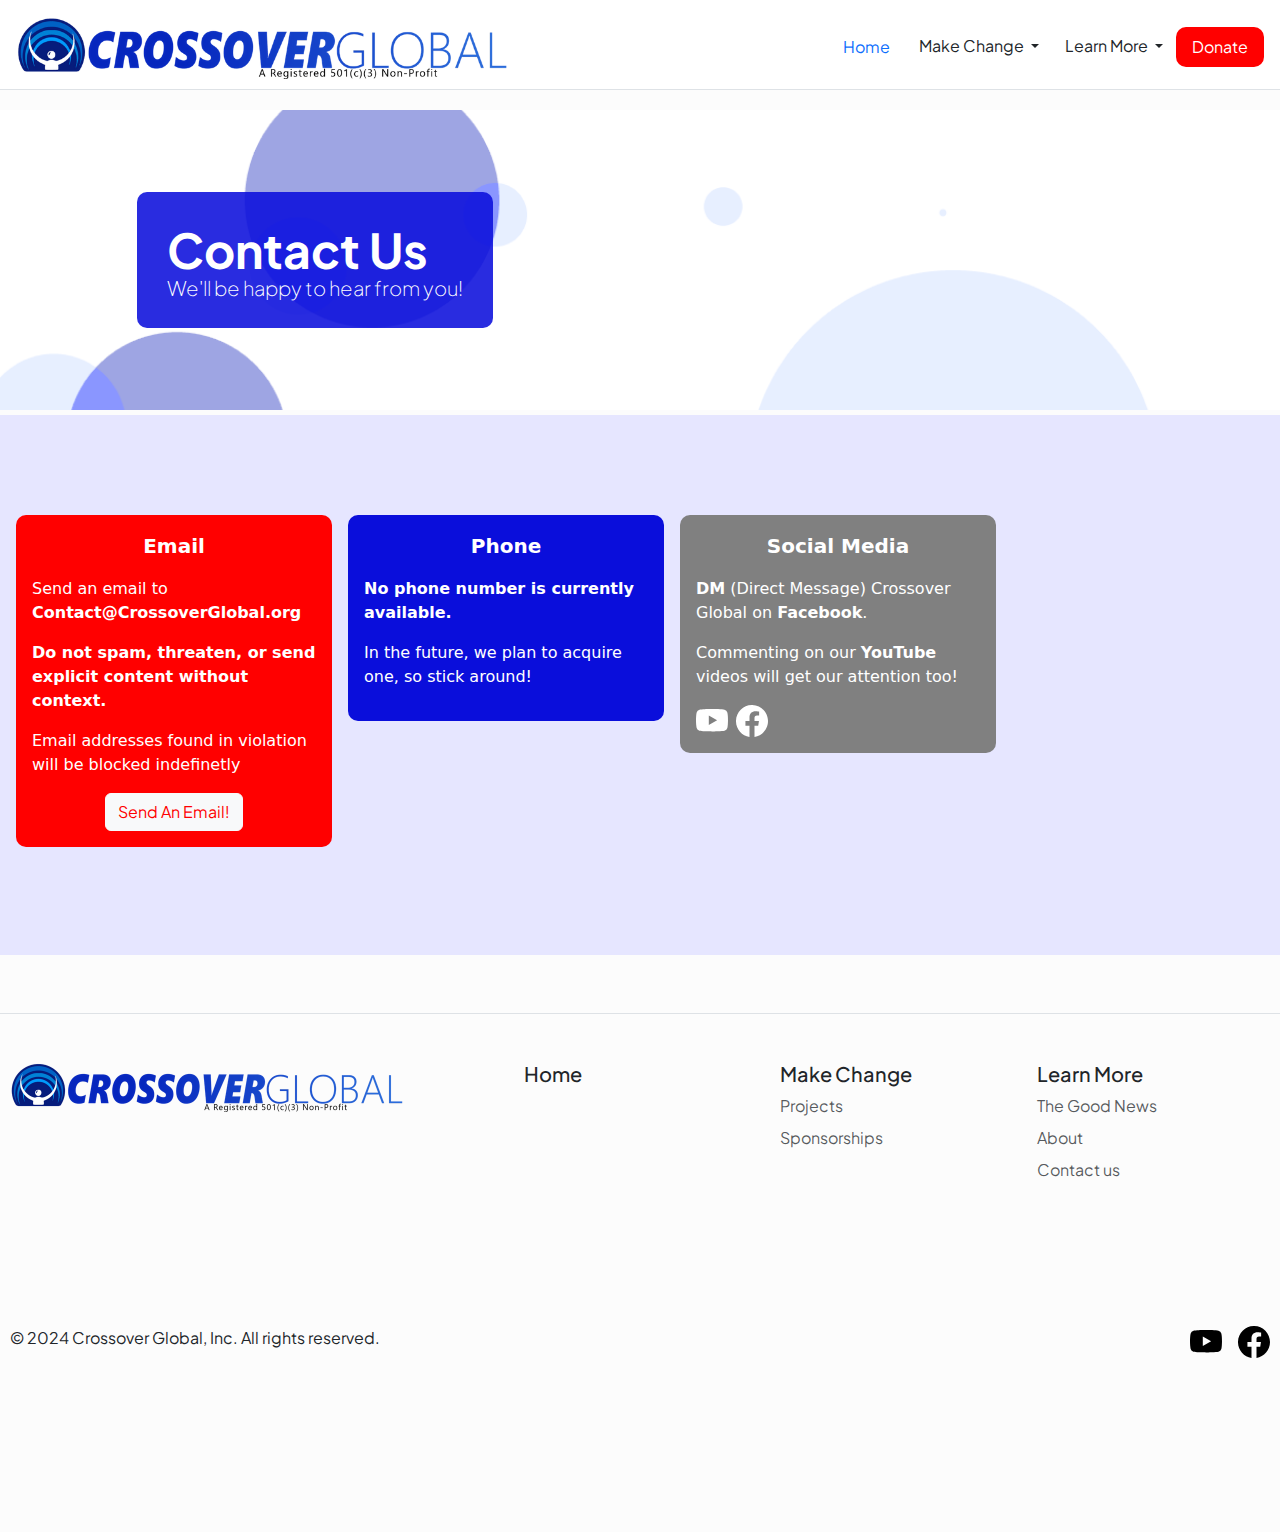
==== contact/index.html @ ee45f4d5 "Pushed Source files to Repo" ====
<!DOCTYPE html>
<html lang="en">
<head>
    <meta charset="UTF-8">
    <meta name="viewport" content="width=device-width, initial-scale=1.0, user-scalable=no">
    <title>Contact</title>
    <link href="https://cdn.jsdelivr.net/npm/bootstrap@5.3.3/dist/css/bootstrap.min.css" rel="stylesheet" integrity="sha384-QWTKZyjpPEjISv5WaRU9OFeRpok6YctnYmDr5pNlyT2bRjXh0JMhjY6hW+ALEwIH" crossorigin="anonymous">
    <link href="../style/main.css" rel="stylesheet">
    <link href="../style/font.css" rel="stylesheet">
    
    <link rel="icon" href="/images/LogoSmaller.jpg">

    <link href="https://fonts.googleapis.com/css2?family=Plus+Jakarta+Sans:ital,wght@0,200..800;1,200..800&display=swap" rel="stylesheet">
</head>
<body>
    <div style="width: 100%; height: 20px;"></div>
    <div id="header_image_div" style="background-image: URL('../images/SimpleBG2.png'); background-size: cover; height: 300px; justify-content: center;" class="row">
        <div class="col col-sm-12 col-lg-10" style="display: flex; flex-direction: column; padding: 40px; align-items: center; justify-content: center; height: 100%">
            <div class="co-header-card">
                <p id="header_title" class="fw-bold  fs-800 lh-900" style="color:white; margin: 0px;">Contact Us</p>
                <p id="header_desc" class="fw-lighter  fs-500 lh-500" style="color:white; margin: 0px;">We'll be happy to hear from you!</p>
            </div>            
        </div>
    </div>

    <div class="row" style="padding: 20px; padding-top: 100px; padding-bottom: 100px; margin-top: 5px; background-color: rgb(230, 230, 255); background-size: cover; display: flex; justify-content: left;  align-items: start; flex-wrap: wrap;">
        <div class="col-12 col-md-3 col-xs-12 mx-2 p-3 mb-2" style="background-color: red; border-radius: 10px; ">
            <p style="width: 100%; text-align: center; color: white; font-size: 20px;" class="fw-bold font-segoe">Email</p>
            <p style="width: 100%; color: white;" class="font-segoe">Send an email to <b>Contact@CrossoverGlobal.org</b></p>
            <p style="width: 100%; color: white;" class="font-segoe"><b>Do not spam, threaten, or send explicit content without context.</b></p>
            <p style="width: 100%; color: white;" class="font-segoe">Email addresses found in violation will be blocked indefinetly</p>
            <div style="width: 100%; display: flex; justify-content: center;">
                <a class="btn btn-light" style="color: red;" href="mailto:Contact@CrossoverGlobal.org">Send An Email!</a>
            </div>
        </div>
        <div class="col-12 col-md-3 col-xs-12 mx-2 p-3 mb-2 co-blue-bg" style="border-radius: 10px; ">
            <p style="width: 100%; text-align: center; color: white; font-size: 20px;" class="fw-bold font-segoe">Phone</p>
            <p style="width: 100%; color: white;" class="font-segoe"><b>No phone number is currently available.</b></p>
            <p style="width: 100%; color: white;" class="font-segoe">In the future, we plan to acquire one, so stick around!</p>            
        </div>
        <div class="col-12 col-md-3 col-xs-12 mx-2 p-3 mb-2" style="background-color: grey; border-radius: 10px; ">
            <p style="width: 100%; text-align: center; color: white; font-size: 20px;" class="fw-bold font-segoe">Social Media</p>
            <p style="width: 100%; color: white;" class="font-segoe"><b>DM</b> (Direct Message) Crossover Global on <b>Facebook</b>.</p>
            <p style="width: 100%; color: white;" class="font-segoe">Commenting on our <b>YouTube</b> videos will get our attention too!</p>
            <a class="link-body-emphasis" href="#" style="margin-right: 5px;">
                <svg style="filter: brightness(100%)" xmlns="http://www.w3.org/2000/svg" width="32" height="32" fill="white" class="bi bi-youtube" viewBox="0 0 16 16">
                    <path d="M8.051 1.999h.089c.822.003 4.987.033 6.11.335a2.01 2.01 0 0 1 1.415 1.42c.101.38.172.883.22 1.402l.01.104.022.26.008.104c.065.914.073 1.77.074 1.957v.075c-.001.194-.01 1.108-.082 2.06l-.008.105-.009.104c-.05.572-.124 1.14-.235 1.558a2.01 2.01 0 0 1-1.415 1.42c-1.16.312-5.569.334-6.18.335h-.142c-.309 0-1.587-.006-2.927-.052l-.17-.006-.087-.004-.171-.007-.171-.007c-1.11-.049-2.167-.128-2.654-.26a2.01 2.01 0 0 1-1.415-1.419c-.111-.417-.185-.986-.235-1.558L.09 9.82l-.008-.104A31 31 0 0 1 0 7.68v-.123c.002-.215.01-.958.064-1.778l.007-.103.003-.052.008-.104.022-.26.01-.104c.048-.519.119-1.023.22-1.402a2.01 2.01 0 0 1 1.415-1.42c.487-.13 1.544-.21 2.654-.26l.17-.007.172-.006.086-.003.171-.007A100 100 0 0 1 7.858 2zM6.4 5.209v4.818l4.157-2.408z"/>
                </svg>
            </a>
            <a class="link-body-emphasis" href="#">
                <svg style="filter: brightness(100%)" xmlns="http://www.w3.org/2000/svg" width="32" height="32" fill="white" class="bi bi-facebook" viewBox="0 0 16 16">
                    <path d="M16 8.049c0-4.446-3.582-8.05-8-8.05C3.58 0-.002 3.603-.002 8.05c0 4.017 2.926 7.347 6.75 7.951v-5.625h-2.03V8.05H6.75V6.275c0-2.017 1.195-3.131 3.022-3.131.876 0 1.791.157 1.791.157v1.98h-1.009c-.993 0-1.303.621-1.303 1.258v1.51h2.218l-.354 2.326H9.25V16c3.824-.604 6.75-3.934 6.75-7.951"/>
                </svg>
            </a>
        </div>
    </div>
    <!-- Possibly Add FAQ -->

    <script src="https://cdn.jsdelivr.net/npm/@popperjs/core@2.9.2/dist/umd/popper.min.js" integrity="sha384-IQsoLXl5PILFhosVNubq5LC7Qb9DXgDA9i+tQ8Zj3iwWAwPtgFTxbJ8NT4GN1R8p" crossorigin="anonymous"></script>
    <script src="https://cdn.jsdelivr.net/npm/bootstrap@5.0.2/dist/js/bootstrap.min.js" integrity="sha384-cVKIPhGWiC2Al4u+LWgxfKTRIcfu0JTxR+EQDz/bgldoEyl4H0zUF0QKbrJ0EcQF" crossorigin="anonymous"></script>
    <script src="../scripts/tools.js"></script>
    <script src="../scripts/navbar.js"></script>
    <script src="../scripts/footer.js"></script>
</body>
</html>
---- style/main.css ----
* {
    margin: 0px;
    padding: 0;
    border: 0;
    box-sizing: border-box;
}

/* html {
    height: -webkit-fill-available;
    width: -webkit-fill-available;
} */

body {
    font-family: "Plus Jakarta Sans", sans-serif;
    font-optical-sizing: auto;
    font-weight: 400;
    font-style: normal;
    overflow-x: hidden;
    background-color: rgb(252, 252, 252);
    height: 100%;
    width: 100%;
    left: 0;
    top: 0;
}

a {
    all: unset;
}

a:hover {
    cursor: pointer;
}

.logo {
    content: url('../images/logo.png');
    object-fit: contain;
    width: 500px;
}

.logo.smaller {
    width: 400px;
}

.logo.smaller-2 {
    width: 300px;
}

.close_button {
    content: url('../images/x-lg.svg');
    object-fit: contain;
}

.drop_down_button {
    content: url('../images/caret-down.svg');
    object-fit: contain;
}

.project_tab {
    font-weight: bold;
    font-size: 16pt;
    color: white;
    padding: 10px;
    border: solid white 5px;
    background-color: transparent;
    transition: background-color 200ms;
    margin-right: 10px;
}

.project_tab.active {
    border: solid white 5px;
    background-color: white;
    color: blue;
}

.center-horizontal {
    align-items: center;
}

.navbar {
    position: fixed; 
    z-index: 100; 
    background-color: white; 
    width: 100%;
    top: 0px;
    transition: top 0.25s ease-in-out;
    height: 90px;
}

.navbar.navbar-hide {
    top: -80px;
}

.mobile-menu {
    position: fixed;
    z-index: 102;
    background-color: white;
    outline-style: solid;
    outline-width: 1px;
    outline-color: rgb(233, 233, 233);
    height: 100%;
    width: 300px;
    right: 0px;
    transition: transform 300ms;
}

.mobile-menu.hidden {
    transform: translateX(500px);
}

.carousel-image {
    height: 600px;
    object-fit: cover;
    top: auto;
    right: auto;
}

/* .desktop-onlys {
    display: flex;
} */

.desktop-only {
    display: inherit;
}

.mobile-only {
    display: none;
}

.small-mobile-only {
    display: none;
}

.menu-button {
    display: flex; 
    width: 100%;
    /* padding: 10px;  */
    flex-direction: column;
    align-items: center; 
    align-content: center; 
    justify-content: center;
    border-top: solid 1px;
    transition: filter 300ms;
    /* padding-left: 30px; */
    /* padding-right: 30px; */
    position: relative;
}

.menu-button.no-border {
    border: none;
}

.align-horizontal {
    display: flex;
    flex-direction: row;
    align-items: center; 
    align-content: center; 
    justify-content: center;
}

.align-vertical {
    display: flex;
    flex-direction: column;
    align-items: center; 
    align-content: center; 
    justify-content: center;
}

.shrink-vertical > .shrinkable {
    max-height: 0px;
    /* height: 0px; */
    transition: max-height 500ms;
}

.shrink-vertical > .shrinkable-2 {
    max-height: 0px;
    /* height: 0px; */
    transition: max-height 500ms;
}

.shrink-vertical.shrink > .shrinkable {
    max-height: 100px;
}

.shrink-vertical.shrink > .shrinkable-2 {
    max-height: 150px;
}

.rotatable_180 {
    transform: rotate(0deg);
    transition: transform 300ms;
}

.rotatable_180.rotate {
    transform: rotate(180deg);
}

.dropdown-item {
    width: auto
}

.overflow-y-hidden {
    overflow-y: hidden;
}

.darkness_screen {
    width: 100%; 
    height: 100%; 
    background-color: rgba(0, 0, 0, 0.507); 
    position: fixed; 
    z-index: 101;
    filter: opacity(100%);
    transition: filter 300ms;
}

.hideable {
    display: inherit;
    transition: filter 300ms;
}

.hideable.fadeHide {
    filter: opacity(0%);
}

.hideable.fullHide {
    display: none;
}

.font-segoe {
    font-family: system-ui, -apple-system, BlinkMacSystemFont, 'Segoe UI', Roboto, Oxygen, Ubuntu, Cantarell, 'Open Sans', 'Helvetica Neue', sans-serif;
}

.hover-grow {
    transform: scale(1, 1);
    transition: transform 300ms;
    z-index: initial;
}

.hover-grow:hover {
    transform: scale(1.4, 1.4);
    z-index: 100;
}

.hover-cursor {
}

.hover-cursor:hover {
    cursor: pointer;
}

.drop-shadow {
    box-shadow: 3px 3px 0px rgba(0, 0, 0, 0.356);
}

.filter_btn {
    outline: blue 1px solid;
    color: blue;
    border-radius: 20px;
    padding: 10px;
    margin: 2px;
    display: inline;
    font-size: 12px;
    transition: background-color 200ms;
}

.filter_btn.active {
    background-color: blue;
    color: white;
}

.desktop-padding-right {
    padding-right: 20px;
}

.horizontal-desktop-vertical-mobile {
    display: flex;
    flex-direction: row;
}

/* colors */
.co-blue {
    color: var(--blue);
}

/* bg colors */
.co-blue-bg {
    background-color: var(--blue);
}

.light-grey-bg {
    background-color: var(--light-grey);
}

.lighter-grey-bg {
    background-color: var(--lighter-grey);
}

.red-bg {
    background-color: var(--red);
}

.co-header-card {
    border-radius: 10px; 
    padding: 30px; 
    width: auto;
    margin-right: auto; 
    max-width: 500px;
    background-color: var(--blue-trans);
}

@media (max-width: 991px) {
    /* CSS that should be displayed if width is equal to or less than 800px goes here */
    .desktop-only {
        display: none;
    }
    .mobile-only {
        display: flex;
    }
    .desktop-padding-right {
        padding-right: 0px;
    }
    .horizontal-desktop-vertical-mobile {
        display: flex;
        flex-direction: row;
    }
}

@media (max-width: 700px) {
    .project_tab {
        font-size: 12pt;
    }

    .horizontal-desktop-vertical-mobile {
        flex-direction: column;
    }
}
---- style/font.css ----
html {
    font-size: 16px;
}

:root {
    /* To define a variable, do --[variable name]: value*/
    --fs-XXXL: 6rem;
    --fs-XXL: 5rem;
    --fs-XL: 4rem;
    --fs-L: 3.9rem;
    --fs-1000: 3.75rem;
    --fs-900: 3.5rem;
    --fs-800: 3rem;
    --fs-700: 2rem;
    --fs-600: 1.5rem;
    --fs-500: 1.25rem;
    --fs-400: 1rem;
    --fs-300: 0.75rem;
    --fs-200: 0.5rem;
    --font-scale: 100%;
    --blue: #0a0edb;
    --blue-trans: #0a0edbdf;
    --light-grey: rgb(197, 197, 197);
    --lighter-grey: rgb(241, 241, 241);
    --red: rgb(218, 35, 35);
}

.plus-jakarta-sans {
    font-family: "Plus Jakarta Sans", sans-serif;
    font-optical-sizing: auto;
    font-weight: 400;
    font-style: normal;
}

/* font sizes */
.fs-XXL {
    font-size: var(--fs-XXXL);
}

.fs-XXL {
    font-size: var(--fs-XXL);
}

.fs-XL {
    font-size: var(--fs-XL);
}

.fs-L {
    font-size: var(--fs-L);
}

.fs-1000 {
    font-size: var(--fs-1000);
}

.fs-900 {
    font-size: var(--fs-900);
}

.fs-800 {
    font-size: var(--fs-800);
}

.fs-700 {
    font-size: var(--fs-700);
}

.fs-600 {
    font-size: var(--fs-600);
}

.fs-500 {
    font-size: var(--fs-500);
}

.fs-400 {
    font-size: var(--fs-400);
}

.fs-300 {
    font-size: var(--fs-300);
}

.fs-200 {
    font-size: var(--fs-200);
}

/* font weights */
.fw-bolder {
    font-weight: bold;
}

.fw-bold {
    font-weight: bold;
}

.fw-900 {
    font-weight: 900;
}

.fw-800 {
    font-weight: 800;
}

.fw-700 {
    font-weight: 700;
}

.fw-600 {
    font-weight: 600;
}

.fw-500 {
    font-weight: 500;
}

.fw-400 {
    font-weight: 400;
}

.fw-300 {
    font-weight: 300;
}

.fw-200 {
    font-weight: 200;
}

.fw-100 {
    font-weight: 100;
}

/* line-height */
.lh-XXL {
    line-height: var(--fs-XXL);
}

.lh-XL {
    line-height: var(--fs-XL);
}

.lh-900 {
    line-height: var(--fs-900);
}

.lh-800 {
    line-height: var(--fs-800);
}

.lh-700 {
    line-height: var(--fs-700);
}

.lh-600 {
    line-height: var(--fs-600);
}

.lh-500 {
    line-height: var(--fs-500);
}

.lh-400 {
    line-height: var(--fs-400);
}

.lh-300 {
    line-height: var(--fs-300);
}

.lh-200 {
    line-height: var(--fs-200);
}


@media (max-width: 992px) {
    :root {
        --font-scale: 95%;
    }
}

@media (max-width: 768px) {
    :root {
        --font-scale: 90%;
    }
}

@media (max-width: 576px) {
    :root {
        --font-scale: 82.5%;
    }
}

@media (max-width: 400px) {
    :root {
        --font-scale: 75%;
    }
}

html {
    font-size: var(--font-scale);
}

/*
--bs-breakpoint-xs: 0;
--bs-breakpoint-sm: 576px;
--bs-breakpoint-md: 768px;
--bs-breakpoint-lg: 992px;
--bs-breakpoint-xl: 1200px;
--bs-breakpoint-xxl: 1400px;
*/
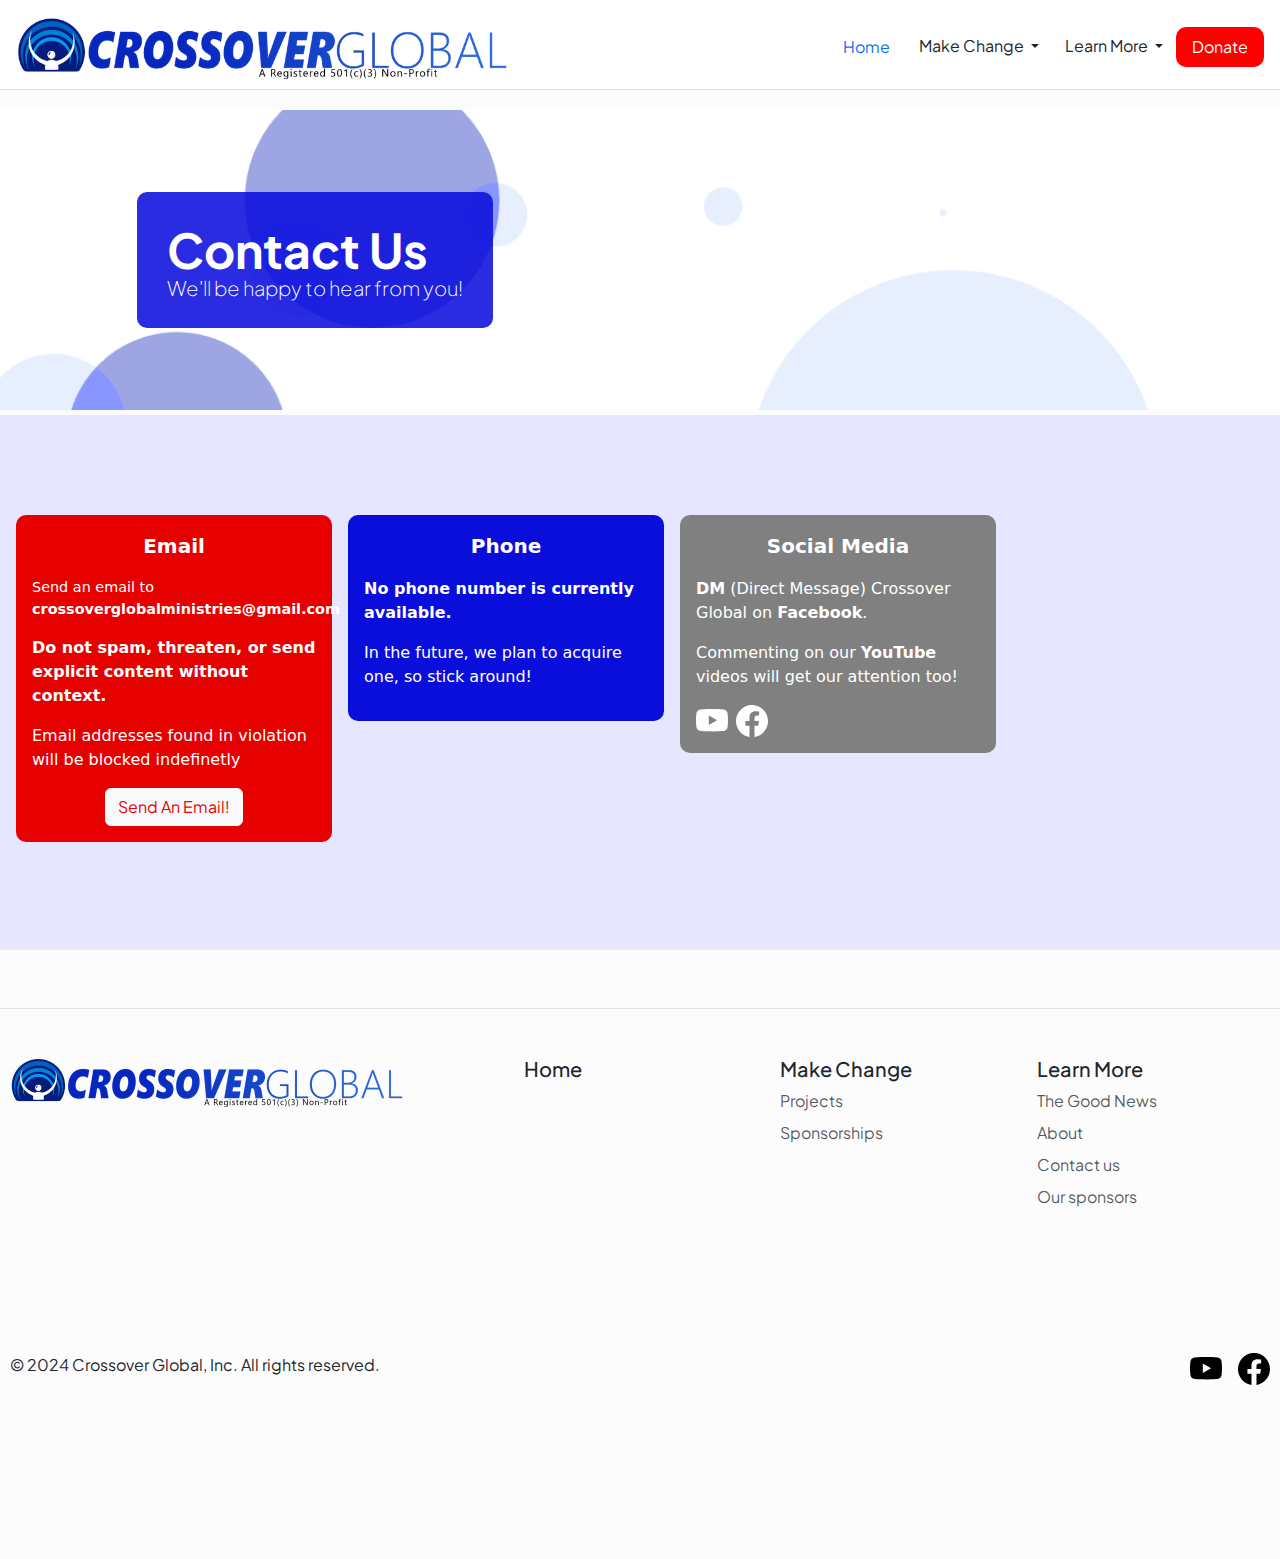
==== commit 6fa8e0f3: "Added Our sponsors section" ====
--- a/contact/index.html
+++ b/contact/index.html
@@ -24,30 +24,30 @@
     </div>
 
     <div class="row" style="padding: 20px; padding-top: 100px; padding-bottom: 100px; margin-top: 5px; background-color: rgb(230, 230, 255); background-size: cover; display: flex; justify-content: left;  align-items: start; flex-wrap: wrap;">
-        <div class="col-12 col-md-3 col-xs-12 mx-2 p-3 mb-2" style="background-color: red; border-radius: 10px; ">
+        <div class="col-12 col-xl-3 col-lg-4 col-md-6 col-xs-12 mx-2 p-3 mb-2" style="background-color: rgb(230, 0, 0); border-radius: 10px; ">
             <p style="width: 100%; text-align: center; color: white; font-size: 20px;" class="fw-bold font-segoe">Email</p>
-            <p style="width: 100%; color: white;" class="font-segoe">Send an email to <b>Contact@CrossoverGlobal.org</b></p>
+            <p style="width: 100%; color: white; font-size: 0.9rem;" class="font-segoe">Send an email to <b>crossoverglobalministries@gmail.com</b></p>
             <p style="width: 100%; color: white;" class="font-segoe"><b>Do not spam, threaten, or send explicit content without context.</b></p>
             <p style="width: 100%; color: white;" class="font-segoe">Email addresses found in violation will be blocked indefinetly</p>
             <div style="width: 100%; display: flex; justify-content: center;">
-                <a class="btn btn-light" style="color: red;" href="mailto:Contact@CrossoverGlobal.org">Send An Email!</a>
+                <a class="btn btn-light" style="color: rgb(230, 0, 0);" href="mailto:crossoverglobalministries@gmail.com">Send An Email!</a>
             </div>
         </div>
-        <div class="col-12 col-md-3 col-xs-12 mx-2 p-3 mb-2 co-blue-bg" style="border-radius: 10px; ">
+        <div class="col-12 col-xl-3 col-lg-4 col-md-6 col-xs-12 mx-2 p-3 mb-2 co-blue-bg" style="border-radius: 10px; ">
             <p style="width: 100%; text-align: center; color: white; font-size: 20px;" class="fw-bold font-segoe">Phone</p>
             <p style="width: 100%; color: white;" class="font-segoe"><b>No phone number is currently available.</b></p>
             <p style="width: 100%; color: white;" class="font-segoe">In the future, we plan to acquire one, so stick around!</p>            
         </div>
-        <div class="col-12 col-md-3 col-xs-12 mx-2 p-3 mb-2" style="background-color: grey; border-radius: 10px; ">
+        <div class="col-12 col-xl-3 col-lg-4 col-md-6 col-xs-12 mx-2 p-3 mb-2" style="background-color: grey; border-radius: 10px; ">
             <p style="width: 100%; text-align: center; color: white; font-size: 20px;" class="fw-bold font-segoe">Social Media</p>
             <p style="width: 100%; color: white;" class="font-segoe"><b>DM</b> (Direct Message) Crossover Global on <b>Facebook</b>.</p>
             <p style="width: 100%; color: white;" class="font-segoe">Commenting on our <b>YouTube</b> videos will get our attention too!</p>
-            <a class="link-body-emphasis" href="#" style="margin-right: 5px;">
+            <a class="link-body-emphasis" href="https://www.youtube.com/@crossoverglobal478" target="_blank" style="margin-right: 5px;">
                 <svg style="filter: brightness(100%)" xmlns="http://www.w3.org/2000/svg" width="32" height="32" fill="white" class="bi bi-youtube" viewBox="0 0 16 16">
                     <path d="M8.051 1.999h.089c.822.003 4.987.033 6.11.335a2.01 2.01 0 0 1 1.415 1.42c.101.38.172.883.22 1.402l.01.104.022.26.008.104c.065.914.073 1.77.074 1.957v.075c-.001.194-.01 1.108-.082 2.06l-.008.105-.009.104c-.05.572-.124 1.14-.235 1.558a2.01 2.01 0 0 1-1.415 1.42c-1.16.312-5.569.334-6.18.335h-.142c-.309 0-1.587-.006-2.927-.052l-.17-.006-.087-.004-.171-.007-.171-.007c-1.11-.049-2.167-.128-2.654-.26a2.01 2.01 0 0 1-1.415-1.419c-.111-.417-.185-.986-.235-1.558L.09 9.82l-.008-.104A31 31 0 0 1 0 7.68v-.123c.002-.215.01-.958.064-1.778l.007-.103.003-.052.008-.104.022-.26.01-.104c.048-.519.119-1.023.22-1.402a2.01 2.01 0 0 1 1.415-1.42c.487-.13 1.544-.21 2.654-.26l.17-.007.172-.006.086-.003.171-.007A100 100 0 0 1 7.858 2zM6.4 5.209v4.818l4.157-2.408z"/>
                 </svg>
             </a>
-            <a class="link-body-emphasis" href="#">
+            <a class="link-body-emphasis" href="https://www.facebook.com/people/Crossover-Global-Facilitating-Ministry-Inc/100063746584058/" target="_blank">
                 <svg style="filter: brightness(100%)" xmlns="http://www.w3.org/2000/svg" width="32" height="32" fill="white" class="bi bi-facebook" viewBox="0 0 16 16">
                     <path d="M16 8.049c0-4.446-3.582-8.05-8-8.05C3.58 0-.002 3.603-.002 8.05c0 4.017 2.926 7.347 6.75 7.951v-5.625h-2.03V8.05H6.75V6.275c0-2.017 1.195-3.131 3.022-3.131.876 0 1.791.157 1.791.157v1.98h-1.009c-.993 0-1.303.621-1.303 1.258v1.51h2.218l-.354 2.326H9.25V16c3.824-.604 6.75-3.934 6.75-7.951"/>
                 </svg>
--- a/style/main.css
+++ b/style/main.css
@@ -171,18 +171,28 @@
     transition: max-height 500ms;
 }
 
+.shrink-vertical.shrink > .shrinkable {
+    max-height: 100px;
+}
+
 .shrink-vertical > .shrinkable-2 {
     max-height: 0px;
     /* height: 0px; */
     transition: max-height 500ms;
 }
 
-.shrink-vertical.shrink > .shrinkable {
-    max-height: 100px;
-}
-
 .shrink-vertical.shrink > .shrinkable-2 {
     max-height: 150px;
+}
+
+.shrink-vertical > .shrinkable-3 {
+    max-height: 0px;
+    /* height: 0px; */
+    transition: max-height 500ms;
+}
+
+.shrink-vertical.shrink > .shrinkable-3 {
+    max-height: 200px;
 }
 
 .rotatable_180 {
